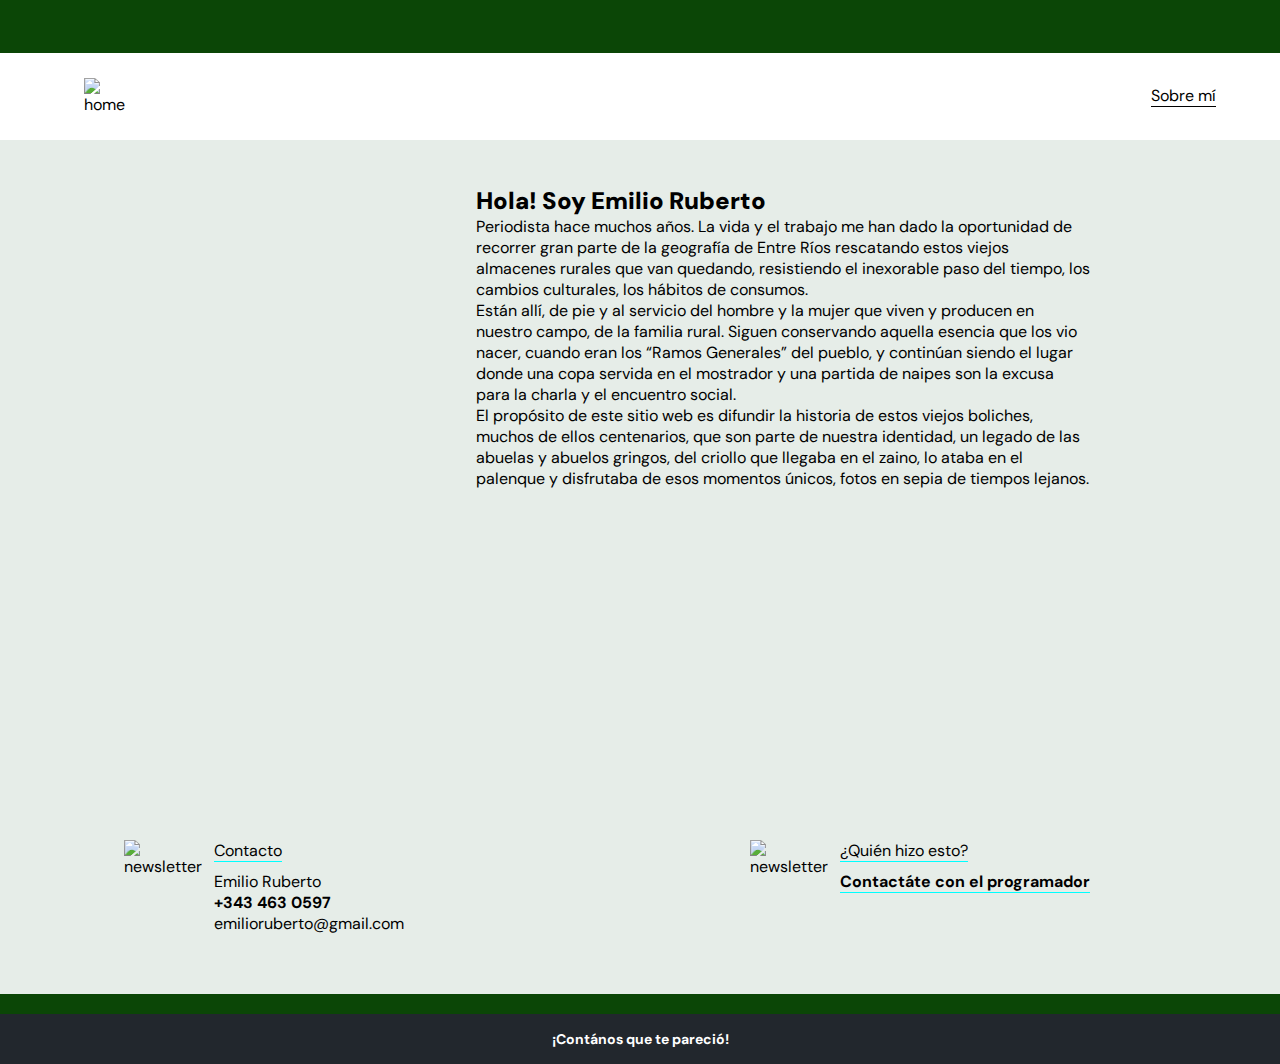
==== perfil.html @ 96de4b58 "2do commit" ====
<!DOCTYPE html>
<html lang="es">
  <head>
    <meta charset="utf-8" />
    <meta name="viewport" content="width=device-width, initial-scale=1.0" />
    <meta name="description" content="Blog personal de Santiago Ruberto" />
    <title>Emilio Ruberto</title>
    <link
      rel="shortcut icon"
      href="/assets/images-webp/mate.png"
      type="/image/x-icon" 
    />
    <link rel="stylesheet" href="./css/font/flaticon.css" />
    <link rel="stylesheet" href="./css/main.css" />
    <link rel="stylesheet" href="./css/tablet.css" media="screen and (max-width: 950px)">
    <link rel="stylesheet" href="./css/mobile.css" media="screen and (max-width: 600px)">
  </head>
  <body>
    <header>
      <section class="header__social--container">
        <div class="header__social">
          <a title="Social-network" href="#" class="social__link"><span class="flaticon-002-twitter"></span></a>
          <a title="Social-network" href="#" class="social__link"><span class="flaticon-001-facebook"></span></a>
          <a title="Social-network" href="#" class="social__link"><span class="flaticon-011-instagram"></span></a>
          <a title="Social-network" href="#" class="social__link"><span class="flaticon-010-linkedin"></span></a>
          <a title="Social-network" href="#" class="social__link"><span class="flaticon-008-youtube"></span></a>
        </div>
      </section>
      <section class="header__logo--container">
        <nav class="header__logo">
          <a href="/index.html"><img src="/assets/images-webp/mate.png" alt="home" width="50px" /></a>
          <a href="/perfil.html" class="header__profile">Sobre mí</a>
        </nav>
      </section>
    </header>
    <main class="main__aboutme--container">
   
       <section class="profile-main-container">
  <div class="grid-container profile-container">
    <div>
      <img src="/assets/images-webp/fotodeperfil.jpg" alt="">
    </div>
    <div>
      <h2> <b>Hola! Soy Emilio Ruberto</b> </h2>
      
      Periodista hace muchos años. La vida y el trabajo me han dado la oportunidad de recorrer gran
      parte de la geografía de Entre Ríos rescatando estos viejos almacenes rurales que van quedando, resistiendo el
      inexorable paso del tiempo, los cambios culturales, los hábitos de consumos. <br>
      
      Están allí, de pie y al servicio del hombre y la mujer que viven y producen en nuestro campo, de la familia rural.
      Siguen conservando aquella esencia que los vio nacer, cuando eran los “Ramos Generales” del pueblo, y continúan siendo
      el lugar donde una copa servida en el mostrador y una partida de naipes son la excusa para la charla y el encuentro
      social.
      
      <br> El propósito de este sitio web es difundir la historia de estos viejos boliches, muchos de ellos centenarios, que
      son
      parte de nuestra identidad, un legado de las abuelas y abuelos gringos, del criollo que llegaba en el zaino, lo ataba en
      el palenque y disfrutaba de esos momentos únicos, fotos en sepia de tiempos lejanos.
      </p>
    </div>
  </div>
</section>
    </main>
    <section class="section__contact--container">
      <div class="section__contact">
        <div class="contact--item">
          <figure>
            <img src="/assets/images-webp/newsletter.webp" alt="newsletter" />
          </figure>
          <div class="item__text">
            <a href="#">Contacto</a>
            <p>
              Emilio Ruberto
              <br> <B>+343 463 0597 </B>
              <br> emilioruberto@gmail.com
    
            </p>
          </div>
        </div>
        <div class="contact--item">
          <figure>
    
            <img src="/assets/images-webp/like.webp" alt="newsletter" />
          </figure>
          <div class="item__text">
            <a href="https://github.com/Santiago-Ruberto">¿Quién hizo esto?</a>
            <p>
              <b> <a title="Github" href="https://github.com/Santiago-Ruberto" <h6>Contactáte con el
                  programador</h6> </a>
            </p> </b>
            </p>
          </div>
        </div>
      </div>
    </section>
    <footer class="footer">
      <span class="footer--cyan"></span>
      <p> <b>¡Contános que te pareció! </b> </p>
    </footer>
    </body>
    
    </html>
---- css/main.css ----
@import url("https://fonts.googleapis.com/css2?family=DM+Sans:wght@400;500;700&display=swap");
:root {
  --primary-color: #0b4606;
  --white: #ffffff;
  --gray: #e6ede8;
  --border-bo: rgb(226, 226, 226);
}

* {
  box-sizing: border-box;
  margin: 0;
  padding: 0;
}

body {
  font-family: 'DM Sans', sans-serif;
}

a {
  color: black;
  cursor: pointer;
  text-decoration: none;
}

header {
  display: grid;
  grid-template-rows: 0.6fr 1fr;
  height: 140px;
  width: 100%;
}

.grid-container {
  max-width: 900px;
  margin: 0 auto;
}

.home-page__container {
  bottom: 0;
  position: fixed;
  left: 0;
  right: 0;
  top: 0;
}

.header__social--container {
  align-items: center;
  background-color: var(--primary-color);
  display: flex;
  justify-content: flex-end;
}

.header__social {
  display: grid;
  grid-template-columns: repeat(5, 1fr);
  gap: 10px;
  height: auto;
  text-align: center;
  width: 350px;
}

.social__link {
  color: var(--white);
}

.header__social:nth-of-type(1) {
  margin-right: 50px;
}

.header__logo {
  align-items: center;
  display: flex;
  height: 100%;
  justify-content: space-between;
  margin: 0 auto;
  width: 90%;
}

.header__logo > * {
  align-items: center;
  display: flex;
  height: 100%;
  padding: 0 20px;
}

.header__profile {
  border-bottom: 1px solid black;
  padding: 0;
  height: auto;
}

.main {
  background-image: url("../assets/images-webp/dAVID.jpg");
  background-size: cover;
  background-position: center;
  background-repeat: no-repeat;
  height: 100%;
  width: 100%;
}

.main__text--container {
  align-items: center;
  color: var(--white);
  display: flex;
  flex-direction: column;
  font-size: 20px;
  grid-template-rows: repeat(2, 1fr);
  height: 100%;
  justify-content: center;
  margin: 0 auto;
  text-align: center;
  width: 90%;
}

.main__text {
  margin-top: -250px;
}


.main__text h2 {
  letter-spacing: 8px;
  margin-bottom: 250px;
  padding: 0 50px;
  background-color: var(--primary-color);
 
}

.main__text a {
  background-color: var(--primary-color);
  border: none;
  border-radius: 2px;
  color: var(--white);
  display: inline-block;
  font-size: 16px;
  font-weight: 700;
  padding: 10px 8px;
}

.main__text a:hover {
  color: black;
  background-color: var(--white);
  transform: scale3d(1.1, 1.1, 1.1);
}
/* ------------------ Blogs ------------------ */
.main__news--container {
  background-color: var(--gray);
  height: 100%;
  width: 100%;
}

.news--subcontainer h3 {
  font-size: 24px;
  padding: 15px 0;
}

.news--subcontainer {
  margin: 0 auto;
  width: 80%;
}

.main__news {
  display: grid;
  grid-template-columns: 0.5fr 1fr;
  gap: 80px;
  padding-bottom: 40px;
}

.main__news figure {
  height: 100%;
  max-height: 244px;
  width: 400px;
}

.main__news img {
  height: inherit;
  width: inherit;
}

.news__text h2,
.news__text p {
  margin-bottom: 20px;
}

.read__more {
  border: 1px solid var(--primary-color);
  cursor: pointer;
  display: inline-block;
  font-size: 14px;
  padding: 10px;
}

.blogs__container {
  margin: 0 auto;
  width: 80%;
}

.blogs__container h3 {
  border-bottom: 1px solid rgb(221, 221, 221);
  padding: 15px;
  text-align: center;
}

.news__cards--container {
  display: grid;
  grid-template-columns: repeat(3, 1fr);
  gap: 30px 20px;
  padding-top: 15px;
}

.blogs__card figure {
  width: 100%;
}

.blogs__card img {
  width: inherit;
}

.blogs__card p {
  margin: 10px 0 20px;
}

footer {
  color: var(--white);
  font-size: 14px;
  height: 70px;
  margin-top: 60px;
  text-align: center;
}

.footer--cyan {
  background-color: var(--primary-color);
  display: block;
  height: 20px;
  width: 100%;
}

footer p {
  align-items: center;
  background-color: #22272d;
  display: flex;
  height: 50px;
  justify-content: center;
  width: 100%;
}
/* ------------------ Blog ------------------ */
.main__blog--container,
.main__blog--text {
  margin: 0 auto;
  width: 90%;
}
.main__blog--container {
  display: grid;
  max-width: 1152px;
}

.main__blog--container figure {
  width: 100%;
}

.main__blog--container img {
  width: inherit;
}

.main__blog--text {
  margin-bottom: 40px;
}

.main__blog--text h3 {
  border-bottom: 1px solid var(--border-box);
  margin: 30px 0 20px;
  padding-bottom: 10px;
}

.main__blog--text h2 {
  margin-bottom: 20px;
}

.main__blog--text p {
  margin-bottom: 20px;
}

.section__contact--container {
  background-color: var(--gray);
  padding: 400px 0 60px;
}

.section__contact {
  display: grid;
  grid-template-columns: repeat(2, 1fr);
  gap: 100px;
  margin: 0 auto;
  max-width: 1152px;
  width: 90%;
}

.contact--item {
  display: flex;
  padding: 0 60px;
}

.contact--item figure {
  width: 70px;
}

.contact--item img {
  width: inherit;
}

.item__text {
  margin-left: 20px;
}

.item__text a {
  border-bottom: 1px solid aqua;
}

.item__text p {
  padding: 10px 0 0;
}

.footer {
  margin: 0;
}
/* ------------------ About me ------------------ */
@import url(/perfil.html);

.profile-main-container {
  align-items: center;
    background-color: var(--gray);
    display: flex;
    height: 300px;
    width: 100%;
}


.profile-main-container img {
      border-radius: 50%;
      height: inherit;
      width: inherit;
}

.profile-main-container .profile-container {
  align-items: center;
    display: grid;
    grid-template-columns: 0.4fr 1fr;
    gap: 40px;
    height: 70%;
    margin: 0 auto;
    width: 90%;
}

.aboutme__text {
  padding-right: 80px;
}

.aboutme__text h2 {
  margin-bottom: 20px;
}
---- css/mobile.css ----
.header__social{
    width: 100%;
}

.main__text h2{
    font-size: 24px;
    margin-bottom: 25px;
}

.news__text .read__more{
    width: 50%;
}

.header__social:nth-of-type(1){
    margin-right: 0;
}

.main__aboutme--container{
    height: auto;
}

.main__aboutme{
    grid-template-columns: 1fr;
    grid-template-rows: .5fr 1fr;
    padding: 30px 0 5px;
    text-align: center;
}

.main__aboutme figure{
    justify-self: center;
    max-width: 200px;
    max-height: 200px;
    min-height: 200px;
}

.projects__cards--container{
    grid-template-columns: 1fr;
    gap: 60px;
}

.projects__card{
    margin: 0 auto;
    width: 90%;
}

.proyects-main-container {
    grid-template-columns: 1fr 1fr;
    grid-template-rows: 2fr;
}

.profile-main-container .profile-container {
    display: block;
}


@media screen and (max-width: 500px){
    .news__cards--container{
        grid-template-columns: 1fr;
        gap: 50px;
    }

    .blogs__card .read__more{
        margin: 0 auto;
        text-align: center;
        width: 100%;
    }

    .footer p{
        padding: 0 20px;
    }
}


.proyects-main-container {
    grid-template-columns: 1fr 1fr;
    grid-template-rows: 2fr;
}

.profile-main-container .profile-container {
    display: block;
}

@media screen and (max-width: 200px){
    .header__logo{
        width: 70%;
    }

    .header__logo a:first-child{
        padding: 0;
        width: 150px;
    }

    .header__logo a:first-child img{
        height: auto;
        width: inherit;
    }

    .header__social:nth-of-type(1){
        margin: 0 auto;
    }

    .contact--item{
        padding: 0;
    }
}

.proyects-main-container {
    grid-template-columns: 1fr 1fr;
    grid-template-rows: 2fr;
}

.profile-main-container .profile-container {
    display: block;
}
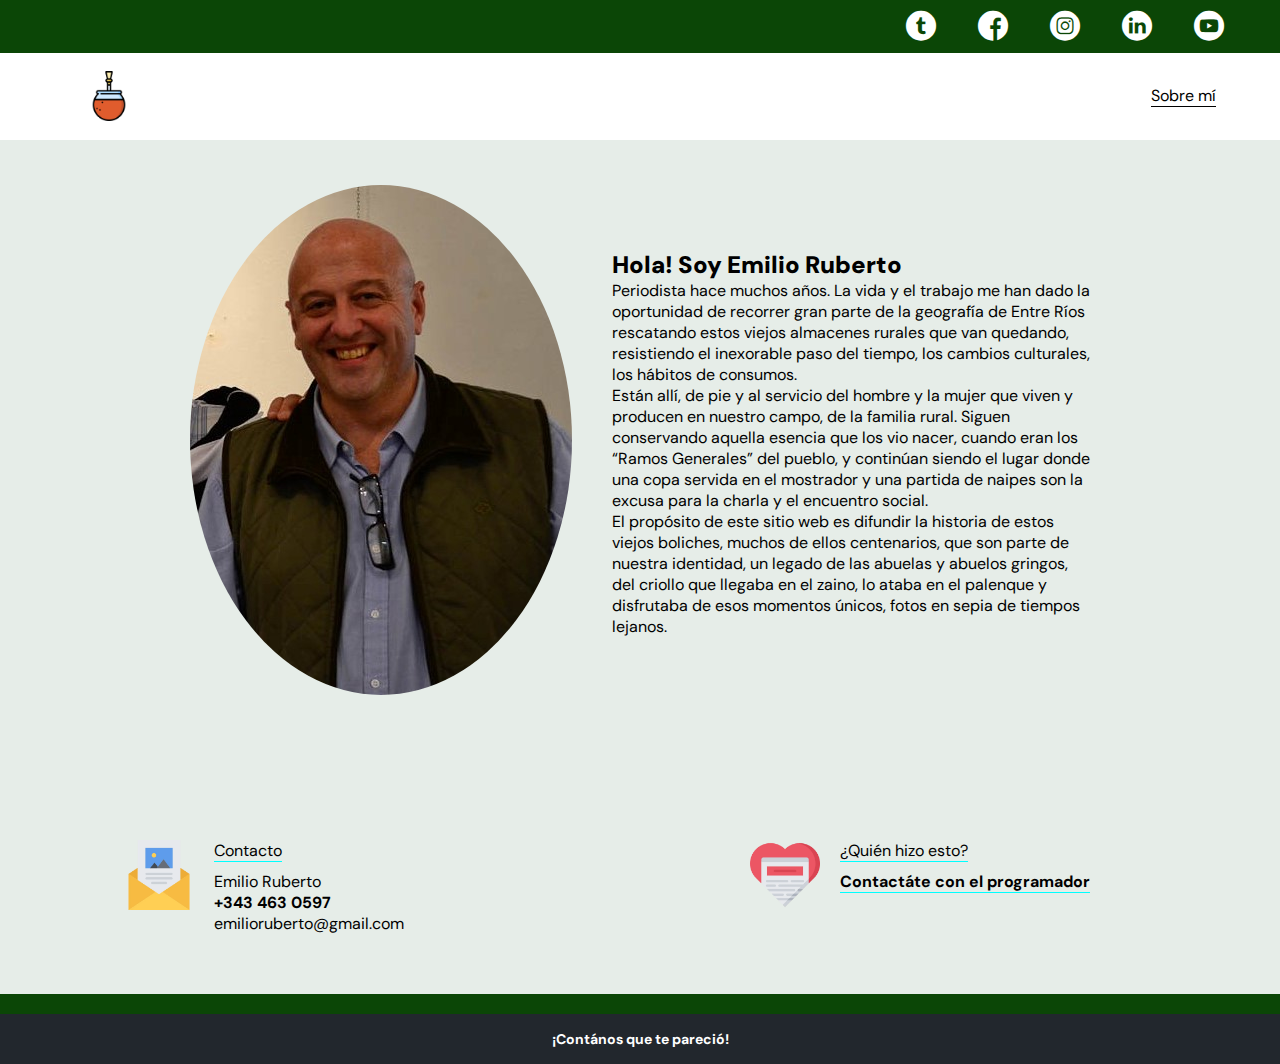
==== commit 05a1821b: "Add files via upload" ====
--- a/perfil.html
+++ b/perfil.html
@@ -1,102 +1,102 @@
-<!DOCTYPE html>
-<html lang="es">
-  <head>
-    <meta charset="utf-8" />
-    <meta name="viewport" content="width=device-width, initial-scale=1.0" />
-    <meta name="description" content="Blog personal de Santiago Ruberto" />
-    <title>Emilio Ruberto</title>
-    <link
-      rel="shortcut icon"
-      href="/assets/images-webp/mate.png"
-      type="/image/x-icon" 
-    />
-    <link rel="stylesheet" href="./css/font/flaticon.css" />
-    <link rel="stylesheet" href="./css/main.css" />
-    <link rel="stylesheet" href="./css/tablet.css" media="screen and (max-width: 950px)">
-    <link rel="stylesheet" href="./css/mobile.css" media="screen and (max-width: 600px)">
-  </head>
-  <body>
-    <header>
-      <section class="header__social--container">
-        <div class="header__social">
-          <a title="Social-network" href="#" class="social__link"><span class="flaticon-002-twitter"></span></a>
-          <a title="Social-network" href="#" class="social__link"><span class="flaticon-001-facebook"></span></a>
-          <a title="Social-network" href="#" class="social__link"><span class="flaticon-011-instagram"></span></a>
-          <a title="Social-network" href="#" class="social__link"><span class="flaticon-010-linkedin"></span></a>
-          <a title="Social-network" href="#" class="social__link"><span class="flaticon-008-youtube"></span></a>
-        </div>
-      </section>
-      <section class="header__logo--container">
-        <nav class="header__logo">
-          <a href="/index.html"><img src="/assets/images-webp/mate.png" alt="home" width="50px" /></a>
-          <a href="/perfil.html" class="header__profile">Sobre mí</a>
-        </nav>
-      </section>
-    </header>
-    <main class="main__aboutme--container">
-   
-       <section class="profile-main-container">
-  <div class="grid-container profile-container">
-    <div>
-      <img src="/assets/images-webp/fotodeperfil.jpg" alt="">
-    </div>
-    <div>
-      <h2> <b>Hola! Soy Emilio Ruberto</b> </h2>
-      
-      Periodista hace muchos años. La vida y el trabajo me han dado la oportunidad de recorrer gran
-      parte de la geografía de Entre Ríos rescatando estos viejos almacenes rurales que van quedando, resistiendo el
-      inexorable paso del tiempo, los cambios culturales, los hábitos de consumos. <br>
-      
-      Están allí, de pie y al servicio del hombre y la mujer que viven y producen en nuestro campo, de la familia rural.
-      Siguen conservando aquella esencia que los vio nacer, cuando eran los “Ramos Generales” del pueblo, y continúan siendo
-      el lugar donde una copa servida en el mostrador y una partida de naipes son la excusa para la charla y el encuentro
-      social.
-      
-      <br> El propósito de este sitio web es difundir la historia de estos viejos boliches, muchos de ellos centenarios, que
-      son
-      parte de nuestra identidad, un legado de las abuelas y abuelos gringos, del criollo que llegaba en el zaino, lo ataba en
-      el palenque y disfrutaba de esos momentos únicos, fotos en sepia de tiempos lejanos.
-      </p>
-    </div>
-  </div>
-</section>
-    </main>
-    <section class="section__contact--container">
-      <div class="section__contact">
-        <div class="contact--item">
-          <figure>
-            <img src="/assets/images-webp/newsletter.webp" alt="newsletter" />
-          </figure>
-          <div class="item__text">
-            <a href="#">Contacto</a>
-            <p>
-              Emilio Ruberto
-              <br> <B>+343 463 0597 </B>
-              <br> emilioruberto@gmail.com
-    
-            </p>
-          </div>
-        </div>
-        <div class="contact--item">
-          <figure>
-    
-            <img src="/assets/images-webp/like.webp" alt="newsletter" />
-          </figure>
-          <div class="item__text">
-            <a href="https://github.com/Santiago-Ruberto">¿Quién hizo esto?</a>
-            <p>
-              <b> <a title="Github" href="https://github.com/Santiago-Ruberto" <h6>Contactáte con el
-                  programador</h6> </a>
-            </p> </b>
-            </p>
-          </div>
-        </div>
-      </div>
-    </section>
-    <footer class="footer">
-      <span class="footer--cyan"></span>
-      <p> <b>¡Contános que te pareció! </b> </p>
-    </footer>
-    </body>
-    
+<!DOCTYPE html>
+<html lang="es">
+  <head>
+    <meta charset="utf-8" />
+    <meta name="viewport" content="width=device-width, initial-scale=1.0" />
+    <meta name="description" content="Blog personal de Santiago Ruberto" />
+    <title>Emilio Ruberto</title>
+    <link
+      rel="shortcut icon"
+      href="/assets/images-webp/mate.png"
+      type="/image/x-icon" 
+    />
+    <link rel="stylesheet" href="./css/font/flaticon.css"/>
+    <link rel="stylesheet" href="./css/main.css"/>
+    <link rel="stylesheet" href="./css/tablet.css" media="screen and (max-width: 950px)">
+    <link rel="stylesheet" href="./css/mobile.css" media="screen and (max-width: 600px)">
+  </head>
+  <body>
+    <header>
+      <section class="header__social--container">
+        <div class="header__social">
+          <a title="Social-network" href="#" class="social__link"><span class="flaticon-002-twitter"></span></a>
+          <a title="Social-network" href="#" class="social__link"><span class="flaticon-001-facebook"></span></a>
+          <a title="Social-network" href="#" class="social__link"><span class="flaticon-011-instagram"></span></a>
+          <a title="Social-network" href="#" class="social__link"><span class="flaticon-010-linkedin"></span></a>
+          <a title="Social-network" href="#" class="social__link"><span class="flaticon-008-youtube"></span></a>
+        </div>
+      </section>
+      <section class="header__logo--container">
+        <nav class="header__logo">
+          <a href="/index.html"><img src="/assets/images-webp/mate.png" alt="home" width="50px" /></a>
+          <a href="/perfil.html" class="header__profile">Sobre mí</a>
+        </nav>
+      </section>
+    </header>
+    <main class="main__aboutme--container">
+   
+       <section class="profile-main-container">
+  <div class="grid-container profile-container">
+    <div>
+      <img src="/assets/images-webp/fotodeperfil.jpg" alt="">
+    </div>
+    <div>
+      <h2> <b>Hola! Soy Emilio Ruberto</b> </h2>
+      
+      Periodista hace muchos años. La vida y el trabajo me han dado la oportunidad de recorrer gran
+      parte de la geografía de Entre Ríos rescatando estos viejos almacenes rurales que van quedando, resistiendo el
+      inexorable paso del tiempo, los cambios culturales, los hábitos de consumos. <br>
+      
+      Están allí, de pie y al servicio del hombre y la mujer que viven y producen en nuestro campo, de la familia rural.
+      Siguen conservando aquella esencia que los vio nacer, cuando eran los “Ramos Generales” del pueblo, y continúan siendo
+      el lugar donde una copa servida en el mostrador y una partida de naipes son la excusa para la charla y el encuentro
+      social.
+      
+      <br> El propósito de este sitio web es difundir la historia de estos viejos boliches, muchos de ellos centenarios, que
+      son
+      parte de nuestra identidad, un legado de las abuelas y abuelos gringos, del criollo que llegaba en el zaino, lo ataba en
+      el palenque y disfrutaba de esos momentos únicos, fotos en sepia de tiempos lejanos.
+      </p>
+    </div>
+  </div>
+</section>
+    </main>
+    <section class="section__contact--container">
+      <div class="section__contact">
+        <div class="contact--item">
+          <figure>
+            <img src="/assets/images-webp/newsletter.webp" alt="newsletter" />
+          </figure>
+          <div class="item__text">
+            <a href="#">Contacto</a>
+            <p>
+              Emilio Ruberto
+              <br> <B>+343 463 0597 </B>
+              <br> emilioruberto@gmail.com
+    
+            </p>
+          </div>
+        </div>
+        <div class="contact--item">
+          <figure>
+    
+            <img src="/assets/images-webp/like.webp" alt="newsletter" />
+          </figure>
+          <div class="item__text">
+            <a href="https://github.com/Santiago-Ruberto">¿Quién hizo esto?</a>
+            <p>
+              <b> <a title="Github" href="https://github.com/Santiago-Ruberto" <h6>Contactáte con el
+                  programador</h6> </a>
+            </p> </b>
+            </p>
+          </div>
+        </div>
+      </div>
+    </section>
+    <footer class="footer">
+      <span class="footer--cyan"></span>
+      <p> <b>¡Contános que te pareció! </b> </p>
+    </footer>
+    </body>
+    
     </html>--- a/css/font/flaticon.css
+++ b/css/font/flaticon.css
@@ -0,0 +1,46 @@
+	/*
+  	Flaticon icon font: Flaticon
+  	Creation date: 20/12/2018 09:27
+  	*/
+
+@font-face {
+  font-family: "Flaticon";
+  src: url("./Flaticon.eot");
+  src: url("./Flaticon.eot?#iefix") format("embedded-opentype"),
+       url("./Flaticon.woff") format("woff"),
+       url("./Flaticon.ttf") format("truetype"),
+       url("./Flaticon.svg#Flaticon") format("svg");
+  font-weight: normal;
+  font-style: normal;
+}
+
+@media screen and (-webkit-min-device-pixel-ratio:0) {
+  @font-face {
+    font-family: "Flaticon";
+    src: url("./Flaticon.svg#Flaticon") format("svg");
+  }
+}
+
+[class^="flaticon-"]:before, [class*=" flaticon-"]:before,
+[class^="flaticon-"]:after, [class*=" flaticon-"]:after {   
+  font-family: Flaticon;
+        font-size: 30px;
+font-style: normal;
+margin-left: 20px;
+}
+
+.flaticon-001-facebook:before { content: "\f100"; }
+.flaticon-002-twitter:before { content: "\f101"; }
+.flaticon-003-whatsapp:before { content: "\f102"; }
+.flaticon-004-groupme:before { content: "\f103"; }
+.flaticon-005-kik:before { content: "\f104"; }
+.flaticon-006-skype:before { content: "\f105"; }
+.flaticon-007-periscope:before { content: "\f106"; }
+.flaticon-008-youtube:before { content: "\f107"; }
+.flaticon-009-itunes:before { content: "\f108"; }
+.flaticon-010-linkedin:before { content: "\f109"; }
+.flaticon-011-instagram:before { content: "\f10a"; }
+.flaticon-012-messenger:before { content: "\f10b"; }
+.flaticon-013-twitter-1:before { content: "\f10c"; }
+.flaticon-014-snapchat:before { content: "\f10d"; }
+.flaticon-015-reddit:before { content: "\f10e"; }--- a/css/main.css
+++ b/css/main.css
@@ -1,359 +1,417 @@
-@import url("https://fonts.googleapis.com/css2?family=DM+Sans:wght@400;500;700&display=swap");
-:root {
-  --primary-color: #0b4606;
-  --white: #ffffff;
-  --gray: #e6ede8;
-  --border-bo: rgb(226, 226, 226);
-}
-
-* {
-  box-sizing: border-box;
-  margin: 0;
-  padding: 0;
-}
-
-body {
-  font-family: 'DM Sans', sans-serif;
-}
-
-a {
-  color: black;
-  cursor: pointer;
-  text-decoration: none;
-}
-
-header {
-  display: grid;
-  grid-template-rows: 0.6fr 1fr;
-  height: 140px;
-  width: 100%;
-}
-
-.grid-container {
-  max-width: 900px;
-  margin: 0 auto;
-}
-
-.home-page__container {
-  bottom: 0;
-  position: fixed;
-  left: 0;
-  right: 0;
-  top: 0;
-}
-
-.header__social--container {
-  align-items: center;
-  background-color: var(--primary-color);
-  display: flex;
-  justify-content: flex-end;
-}
-
-.header__social {
-  display: grid;
-  grid-template-columns: repeat(5, 1fr);
-  gap: 10px;
-  height: auto;
-  text-align: center;
-  width: 350px;
-}
-
-.social__link {
-  color: var(--white);
-}
-
-.header__social:nth-of-type(1) {
-  margin-right: 50px;
-}
-
-.header__logo {
-  align-items: center;
-  display: flex;
-  height: 100%;
-  justify-content: space-between;
-  margin: 0 auto;
-  width: 90%;
-}
-
-.header__logo > * {
-  align-items: center;
-  display: flex;
-  height: 100%;
-  padding: 0 20px;
-}
-
-.header__profile {
-  border-bottom: 1px solid black;
-  padding: 0;
-  height: auto;
-}
-
-.main {
-  background-image: url("../assets/images-webp/dAVID.jpg");
-  background-size: cover;
-  background-position: center;
-  background-repeat: no-repeat;
-  height: 100%;
-  width: 100%;
-}
-
-.main__text--container {
-  align-items: center;
-  color: var(--white);
-  display: flex;
-  flex-direction: column;
-  font-size: 20px;
-  grid-template-rows: repeat(2, 1fr);
-  height: 100%;
-  justify-content: center;
-  margin: 0 auto;
-  text-align: center;
-  width: 90%;
-}
-
-.main__text {
-  margin-top: -250px;
-}
-
-
-.main__text h2 {
-  letter-spacing: 8px;
-  margin-bottom: 250px;
-  padding: 0 50px;
-  background-color: var(--primary-color);
- 
-}
-
-.main__text a {
-  background-color: var(--primary-color);
-  border: none;
-  border-radius: 2px;
-  color: var(--white);
-  display: inline-block;
-  font-size: 16px;
-  font-weight: 700;
-  padding: 10px 8px;
-}
-
-.main__text a:hover {
-  color: black;
-  background-color: var(--white);
-  transform: scale3d(1.1, 1.1, 1.1);
-}
-/* ------------------ Blogs ------------------ */
-.main__news--container {
-  background-color: var(--gray);
-  height: 100%;
-  width: 100%;
-}
-
-.news--subcontainer h3 {
-  font-size: 24px;
-  padding: 15px 0;
-}
-
-.news--subcontainer {
-  margin: 0 auto;
-  width: 80%;
-}
-
-.main__news {
-  display: grid;
-  grid-template-columns: 0.5fr 1fr;
-  gap: 80px;
-  padding-bottom: 40px;
-}
-
-.main__news figure {
-  height: 100%;
-  max-height: 244px;
-  width: 400px;
-}
-
-.main__news img {
-  height: inherit;
-  width: inherit;
-}
-
-.news__text h2,
-.news__text p {
-  margin-bottom: 20px;
-}
-
-.read__more {
-  border: 1px solid var(--primary-color);
-  cursor: pointer;
-  display: inline-block;
-  font-size: 14px;
-  padding: 10px;
-}
-
-.blogs__container {
-  margin: 0 auto;
-  width: 80%;
-}
-
-.blogs__container h3 {
-  border-bottom: 1px solid rgb(221, 221, 221);
-  padding: 15px;
-  text-align: center;
-}
-
-.news__cards--container {
-  display: grid;
-  grid-template-columns: repeat(3, 1fr);
-  gap: 30px 20px;
-  padding-top: 15px;
-}
-
-.blogs__card figure {
-  width: 100%;
-}
-
-.blogs__card img {
-  width: inherit;
-}
-
-.blogs__card p {
-  margin: 10px 0 20px;
-}
-
-footer {
-  color: var(--white);
-  font-size: 14px;
-  height: 70px;
-  margin-top: 60px;
-  text-align: center;
-}
-
-.footer--cyan {
-  background-color: var(--primary-color);
-  display: block;
-  height: 20px;
-  width: 100%;
-}
-
-footer p {
-  align-items: center;
-  background-color: #22272d;
-  display: flex;
-  height: 50px;
-  justify-content: center;
-  width: 100%;
-}
-/* ------------------ Blog ------------------ */
-.main__blog--container,
-.main__blog--text {
-  margin: 0 auto;
-  width: 90%;
-}
-.main__blog--container {
-  display: grid;
-  max-width: 1152px;
-}
-
-.main__blog--container figure {
-  width: 100%;
-}
-
-.main__blog--container img {
-  width: inherit;
-}
-
-.main__blog--text {
-  margin-bottom: 40px;
-}
-
-.main__blog--text h3 {
-  border-bottom: 1px solid var(--border-box);
-  margin: 30px 0 20px;
-  padding-bottom: 10px;
-}
-
-.main__blog--text h2 {
-  margin-bottom: 20px;
-}
-
-.main__blog--text p {
-  margin-bottom: 20px;
-}
-
-.section__contact--container {
-  background-color: var(--gray);
-  padding: 400px 0 60px;
-}
-
-.section__contact {
-  display: grid;
-  grid-template-columns: repeat(2, 1fr);
-  gap: 100px;
-  margin: 0 auto;
-  max-width: 1152px;
-  width: 90%;
-}
-
-.contact--item {
-  display: flex;
-  padding: 0 60px;
-}
-
-.contact--item figure {
-  width: 70px;
-}
-
-.contact--item img {
-  width: inherit;
-}
-
-.item__text {
-  margin-left: 20px;
-}
-
-.item__text a {
-  border-bottom: 1px solid aqua;
-}
-
-.item__text p {
-  padding: 10px 0 0;
-}
-
-.footer {
-  margin: 0;
-}
-/* ------------------ About me ------------------ */
-@import url(/perfil.html);
-
-.profile-main-container {
-  align-items: center;
-    background-color: var(--gray);
-    display: flex;
-    height: 300px;
-    width: 100%;
-}
-
-
-.profile-main-container img {
-      border-radius: 50%;
-      height: inherit;
-      width: inherit;
-}
-
-.profile-main-container .profile-container {
-  align-items: center;
-    display: grid;
-    grid-template-columns: 0.4fr 1fr;
-    gap: 40px;
-    height: 70%;
-    margin: 0 auto;
-    width: 90%;
-}
-
-.aboutme__text {
-  padding-right: 80px;
-}
-
-.aboutme__text h2 {
-  margin-bottom: 20px;
-}
-
-
+@import url("https://fonts.googleapis.com/css2?family=DM+Sans:wght@400;500;700&display=swap");
+:root {
+  --primary-color: #0b4606;
+  --white: #ffffff;
+  --gray: #e6ede8;
+  --border-bo: rgb(226, 226, 226);
+}
+
+* {
+  box-sizing: border-box;
+  margin: 0;
+  padding: 0;
+}
+
+body {
+  font-family: 'DM Sans', sans-serif;
+}
+
+a {
+  color: black;
+  cursor: pointer;
+  text-decoration: none;
+}
+
+header {
+  display: grid;
+  grid-template-rows: 0.6fr 1fr;
+  height: 140px;
+  width: 100%;
+}
+
+.grid-container {
+  max-width: 900px;
+  margin: 0 auto;
+}
+
+.home-page__container {
+  bottom: 0;
+  position: fixed;
+  left: 0;
+  right: 0;
+  top: 0;
+}
+
+.header__social--container {
+  align-items: center;
+  background-color: var(--primary-color);
+  display: flex;
+  justify-content: flex-end;
+}
+
+.header__social {
+  display: grid;
+  grid-template-columns: repeat(5, 1fr);
+  gap: 10px;
+  height: auto;
+  text-align: center;
+  width: 350px;
+}
+
+.social__link {
+  color: var(--white);
+}
+
+.header__social:nth-of-type(1) {
+  margin-right: 50px;
+}
+
+.header__logo {
+  align-items: center;
+  display: flex;
+  height: 100%;
+  justify-content: space-between;
+  margin: 0 auto;
+  width: 90%;
+}
+
+.header__logo > * {
+  align-items: center;
+  display: flex;
+  height: 100%;
+  padding: 0 20px;
+}
+
+.header__profile {
+  border-bottom: 1px solid black;
+  padding: 0;
+  height: auto;
+}
+
+.main {
+  background-image: url("../assets/images-webp/dAVID.jpg");
+  background-size: cover;
+  background-position: center;
+  background-repeat: no-repeat;
+  height: 100%;
+  width: 100%;
+}
+
+.main__text--container {
+  align-items: center;
+  color: var(--white);
+  display: flex;
+  flex-direction: column;
+  font-size: 20px;
+  grid-template-rows: repeat(2, 1fr);
+  height: 100%;
+  justify-content: center;
+  margin: 0 auto;
+  text-align: center;
+  width: 90%;
+}
+
+.main__text {
+  margin-top: -250px;
+}
+
+
+.main__text h2 {
+  letter-spacing: 8px;
+  margin-bottom: 250px;
+  padding: 0 50px;
+  background-color: var(--primary-color);
+ 
+}
+
+.main__text a {
+  background-color: var(--primary-color);
+  border: none;
+  border-radius: 2px;
+  color: var(--white);
+  display: inline-block;
+  font-size: 16px;
+  font-weight: 700;
+  padding: 10px 8px;
+}
+
+.main__text a:hover {
+  color: black;
+  background-color: var(--white);
+  transform: scale3d(1.1, 1.1, 1.1);
+}
+/* ------------------ Blogs ------------------ */
+.main__news--container {
+  background-color: var(--gray);
+  height: 100%;
+  width: 100%;
+}
+
+.news--subcontainer h3 {
+  font-size: 24px;
+  padding: 15px 0;
+}
+
+.news--subcontainer {
+  margin: 0 auto;
+  width: 80%;
+}
+
+.main__news {
+  display: grid;
+  grid-template-columns: 0.5fr 1fr;
+  gap: 80px;
+  padding-bottom: 40px;
+}
+
+.main__news figure {
+  height: 100%;
+  max-height: 244px;
+  width: 400px;
+}
+
+.main__news img {
+  height: inherit;
+  width: inherit;
+}
+
+.news__text h2,
+.news__text p {
+  margin-bottom: 20px;
+}
+
+.read__more {
+  border: 1px solid var(--primary-color);
+  cursor: pointer;
+  display: inline-block;
+  font-size: 14px;
+  padding: 10px;
+}
+
+.blogs__container {
+  margin: 0 auto;
+  width: 80%;
+}
+
+.blogs__container h3 {
+  border-bottom: 1px solid rgb(221, 221, 221);
+  padding: 15px;
+  text-align: center;
+}
+
+.news__cards--container {
+  display: grid;
+  grid-template-columns: repeat(3, 1fr);
+  gap: 30px 20px;
+  padding-top: 15px;
+}
+
+.blogs__card figure {
+  width: 100%;
+}
+
+.blogs__card img {
+  width: inherit;
+}
+
+.blogs__card p {
+  margin: 10px 0 20px;
+}
+
+footer {
+  color: var(--white);
+  font-size: 14px;
+  height: 70px;
+  margin-top: 60px;
+  text-align: center;
+}
+
+.footer--cyan {
+  background-color: var(--primary-color);
+  display: block;
+  height: 20px;
+  width: 100%;
+}
+
+footer p {
+  align-items: center;
+  background-color: #22272d;
+  display: flex;
+  height: 50px;
+  justify-content: center;
+  width: 100%;
+}
+/* ------------------ Blog ------------------ */
+.main__blog--container,
+.main__blog--text {
+  margin: 0 auto;
+  width: 90%;
+}
+.main__blog--container {
+  display: grid;
+  max-width: 1152px;
+}
+
+.main__blog--container figure {
+  width: 100%;
+}
+
+.main__blog--container img {
+  width: inherit;
+}
+
+.main__blog--text {
+  margin-bottom: 40px;
+}
+
+.main__blog--text h3 {
+  border-bottom: 1px solid var(--border-box);
+  margin: 30px 0 20px;
+  padding-bottom: 10px;
+}
+
+.main__blog--text h2 {
+  margin-bottom: 20px;
+}
+
+.main__blog--text p {
+  margin-bottom: 20px;
+}
+
+.section__contact--container {
+  background-color: var(--gray);
+  padding: 400px 0 60px;
+}
+
+.section__contact {
+  display: grid;
+  grid-template-columns: repeat(2, 1fr);
+  gap: 100px;
+  margin: 0 auto;
+  max-width: 1152px;
+  width: 90%;
+}
+
+.contact--item {
+  display: flex;
+  padding: 0 60px;
+}
+
+.contact--item figure {
+  width: 70px;
+}
+
+.contact--item img {
+  width: inherit;
+}
+
+.item__text {
+  margin-left: 20px;
+}
+
+.item__text a {
+  border-bottom: 1px solid aqua;
+}
+
+.item__text p {
+  padding: 10px 0 0;
+}
+
+.footer {
+  margin: 0;
+}
+/* ------------------ About me ------------------ */
+.profile-main-container {
+  align-items: center;
+    background-color: var(--gray);
+    display: flex;
+    height: 300px;
+    width: 100%;
+}
+
+
+.profile-main-container img {
+      border-radius: 50%;
+      height: inherit;
+      width: inherit;
+}
+
+.profile-main-container .profile-container {
+  align-items: center;
+    display: grid;
+    grid-template-columns: 0.4fr 1fr;
+    gap: 40px;
+    height: 70%;
+    margin: 0 auto;
+    width: 90%;
+}
+
+.aboutme__text {
+  padding-right: 80px;
+}
+
+.aboutme__text h2 {
+  margin-bottom: 20px;
+}
+
+/* .projects--container {
+  margin: 0 auto;
+  margin-bottom: 80px;
+  text-align: center;
+  width: 90%;
+}
+
+.projects--container h2 {
+  margin: 40px 0 30px;
+  padding-bottom: 30px;
+  border-bottom: 1px solid var(--border-bo);
+}
+
+.projects__cards--container {
+  display: grid;
+  grid-template-columns: repeat(3, 1fr);
+  grid-template-rows: .5fmain__aboutmefr 1fr;
+  gap: 30px;
+}
+
+.projects__card {
+  box-shadow: 1px 4px 10px var(--gray);
+  border-radius: 5px;
+  display: flex;
+  flex-direction: column;
+}
+
+.projects__card figure {
+  height: auto;
+  max-height: 220px;
+  width: 100%;
+}
+
+.projects__card figure > a {
+  display: inline-block;
+  height: inherit;
+  width: inherit;
+}
+
+.projects__card figure a:hover{
+  background-color: rgb(114, 114, 114);
+}
+
+.projects__card img {
+  height: 100%;
+  width: 100%;
+}
+
+.project__card--text {
+  padding: 5px 20px 20px;
+}
+
+.project__card--text h2{
+  margin: 20px 0 20px;
+  padding-bottom: 5px;
+}
+
+.project__card--text p {
+  text-align: left;
+} */
+
--- a/css/tablet.css
+++ b/css/tablet.css
@@ -0,0 +1,109 @@
+.news--subcontainer{
+    text-align: center;
+}
+
+.news--subcontainer h3{
+    font-size: 30px;
+}
+
+.main__news{
+    grid-template-columns: 1fr;
+    grid-template-rows: auto;
+    gap: 40px;
+}
+
+.main__news figure{
+    height: auto;
+    max-height: 100%;
+    margin: 0 auto;
+    width: 100%;
+}
+
+.section__contact--container{
+    padding: 70px 10px;
+}
+
+.section__contact{
+    grid-template-columns: 1fr;
+    grid-template-rows: repeat(2, 1fr);
+    gap: 40px;
+}
+
+@media screen and (max-width: 950px){
+    .blogs__container h3{
+        font-size: 24px;
+    }
+
+    .news__cards--container{
+        grid-template-columns: 1fr 1fr;
+        gap: 30px;
+    }
+}
+
+@media screen and (max-width: 820px) {
+    .blogs__container h3 {
+        font-size: 24px;
+    }
+
+    .news__cards--container {
+        grid-template-columns: 1fr 1fr;
+        gap: 30px;
+    }
+}
+.section__contact--container {
+    padding: 150px 10px;
+}
+
+.section__contact {
+    grid-template-columns: 1fr;
+    grid-template-rows: repeat(2, 1fr);
+    gap: 40px;
+}
+
+.proyects-main-container {
+    grid-template-columns: 1fr 1fr;
+    grid-template-rows: 2fr;
+}
+
+.profile-main-container .profile-container {
+    display: block;
+}
+
+
+
+
+
+
+@media screen and (max-width: 740px){
+    .main__text{
+        margin-bottom: -120px;
+    }
+
+    .main__text h2{
+        margin-bottom: 50px;
+    }
+
+    .projects__cards--container{
+        grid-template-columns: 1fr 1fr;
+    }
+    
+    .main__aboutme{
+        gap: 10px;
+    }
+
+    .aboutme__text{
+        padding: 0;
+    }
+
+    .aboutme__text p{
+        font-size: 20px;
+    }
+}
+.proyects-main-container {
+    grid-template-columns: 1fr 1fr;
+    grid-template-rows: 2fr;
+}
+
+.profile-main-container .profile-container {
+    display: block;
+}
--- a/css/mobile.css
+++ b/css/mobile.css
@@ -1,117 +1,117 @@
-.header__social{
-    width: 100%;
-}
-
-.main__text h2{
-    font-size: 24px;
-    margin-bottom: 25px;
-}
-
-.news__text .read__more{
-    width: 50%;
-}
-
-.header__social:nth-of-type(1){
-    margin-right: 0;
-}
-
-.main__aboutme--container{
-    height: auto;
-}
-
-.main__aboutme{
-    grid-template-columns: 1fr;
-    grid-template-rows: .5fr 1fr;
-    padding: 30px 0 5px;
-    text-align: center;
-}
-
-.main__aboutme figure{
-    justify-self: center;
-    max-width: 200px;
-    max-height: 200px;
-    min-height: 200px;
-}
-
-.projects__cards--container{
-    grid-template-columns: 1fr;
-    gap: 60px;
-}
-
-.projects__card{
-    margin: 0 auto;
-    width: 90%;
-}
-
-.proyects-main-container {
-    grid-template-columns: 1fr 1fr;
-    grid-template-rows: 2fr;
-}
-
-.profile-main-container .profile-container {
-    display: block;
-}
-
-
-@media screen and (max-width: 500px){
-    .news__cards--container{
-        grid-template-columns: 1fr;
-        gap: 50px;
-    }
-
-    .blogs__card .read__more{
-        margin: 0 auto;
-        text-align: center;
-        width: 100%;
-    }
-
-    .footer p{
-        padding: 0 20px;
-    }
-}
-
-
-.proyects-main-container {
-    grid-template-columns: 1fr 1fr;
-    grid-template-rows: 2fr;
-}
-
-.profile-main-container .profile-container {
-    display: block;
-}
-
-@media screen and (max-width: 200px){
-    .header__logo{
-        width: 70%;
-    }
-
-    .header__logo a:first-child{
-        padding: 0;
-        width: 150px;
-    }
-
-    .header__logo a:first-child img{
-        height: auto;
-        width: inherit;
-    }
-
-    .header__social:nth-of-type(1){
-        margin: 0 auto;
-    }
-
-    .contact--item{
-        padding: 0;
-    }
-}
-
-.proyects-main-container {
-    grid-template-columns: 1fr 1fr;
-    grid-template-rows: 2fr;
-}
-
-.profile-main-container .profile-container {
-    display: block;
-}
-
-
-
+.header__social{
+    width: 100%;
+}
+
+.main__text h2{
+    font-size: 24px;
+    margin-bottom: 25px;
+}
+
+.news__text .read__more{
+    width: 50%;
+}
+
+.header__social:nth-of-type(1){
+    margin-right: 0;
+}
+
+.main__aboutme--container{
+    height: auto;
+}
+
+.main__aboutme{
+    grid-template-columns: 1fr;
+    grid-template-rows: .5fr 1fr;
+    padding: 30px 0 5px;
+    text-align: center;
+}
+
+.main__aboutme figure{
+    justify-self: center;
+    max-width: 200px;
+    max-height: 200px;
+    min-height: 200px;
+}
+
+.projects__cards--container{
+    grid-template-columns: 1fr;
+    gap: 60px;
+}
+
+.projects__card{
+    margin: 0 auto;
+    width: 90%;
+}
+
+.proyects-main-container {
+    grid-template-columns: 1fr 1fr;
+    grid-template-rows: 2fr;
+}
+
+.profile-main-container .profile-container {
+    display: block;
+}
+
+
+@media screen and (max-width: 500px){
+    .news__cards--container{
+        grid-template-columns: 1fr;
+        gap: 50px;
+    }
+
+    .blogs__card .read__more{
+        margin: 0 auto;
+        text-align: center;
+        width: 100%;
+    }
+
+    .footer p{
+        padding: 0 20px;
+    }
+}
+
+
+.proyects-main-container {
+    grid-template-columns: 1fr 1fr;
+    grid-template-rows: 2fr;
+}
+
+.profile-main-container .profile-container {
+    display: block;
+}
+
+@media screen and (max-width: 200px){
+    .header__logo{
+        width: 70%;
+    }
+
+    .header__logo a:first-child{
+        padding: 0;
+        width: 150px;
+    }
+
+    .header__logo a:first-child img{
+        height: auto;
+        width: inherit;
+    }
+
+    .header__social:nth-of-type(1){
+        margin: 0 auto;
+    }
+
+    .contact--item{
+        padding: 0;
+    }
+}
+
+.proyects-main-container {
+    grid-template-columns: 1fr 1fr;
+    grid-template-rows: 2fr;
+}
+
+.profile-main-container .profile-container {
+    display: block;
+}
+
+
+
